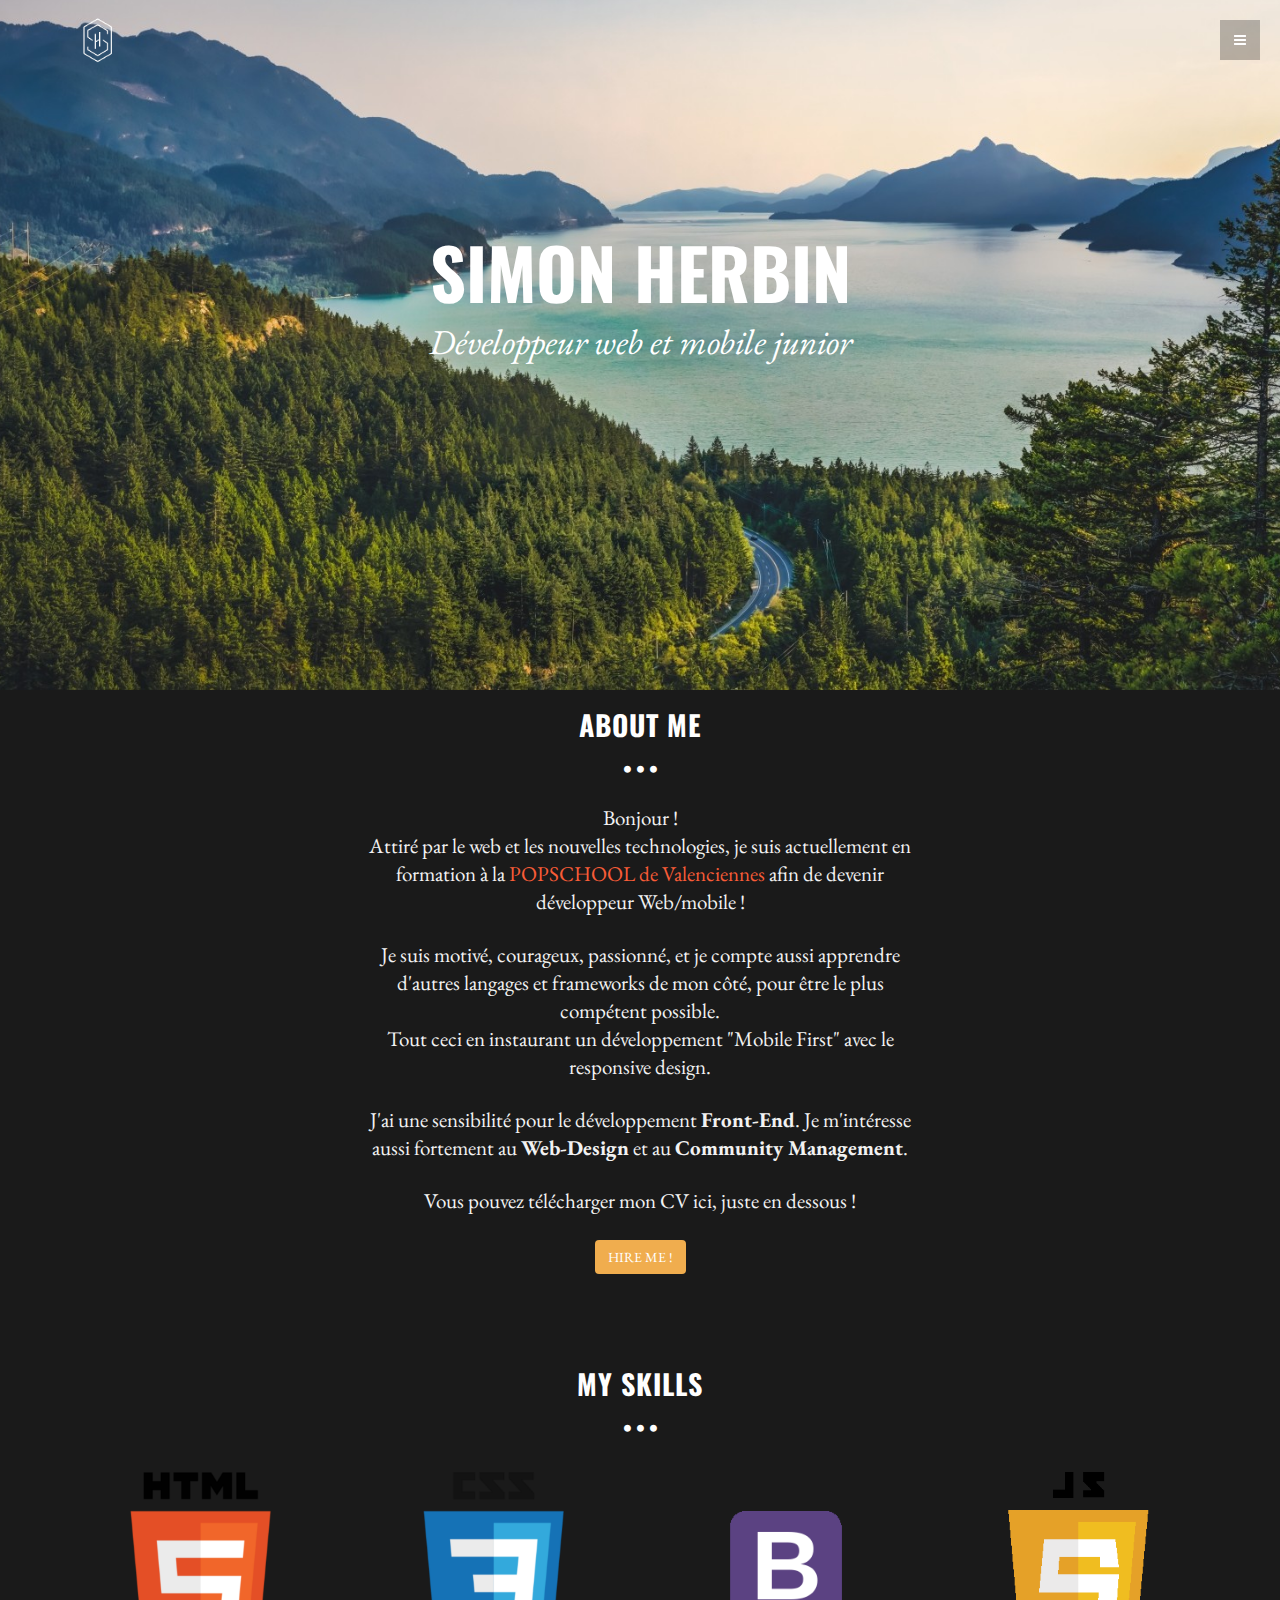
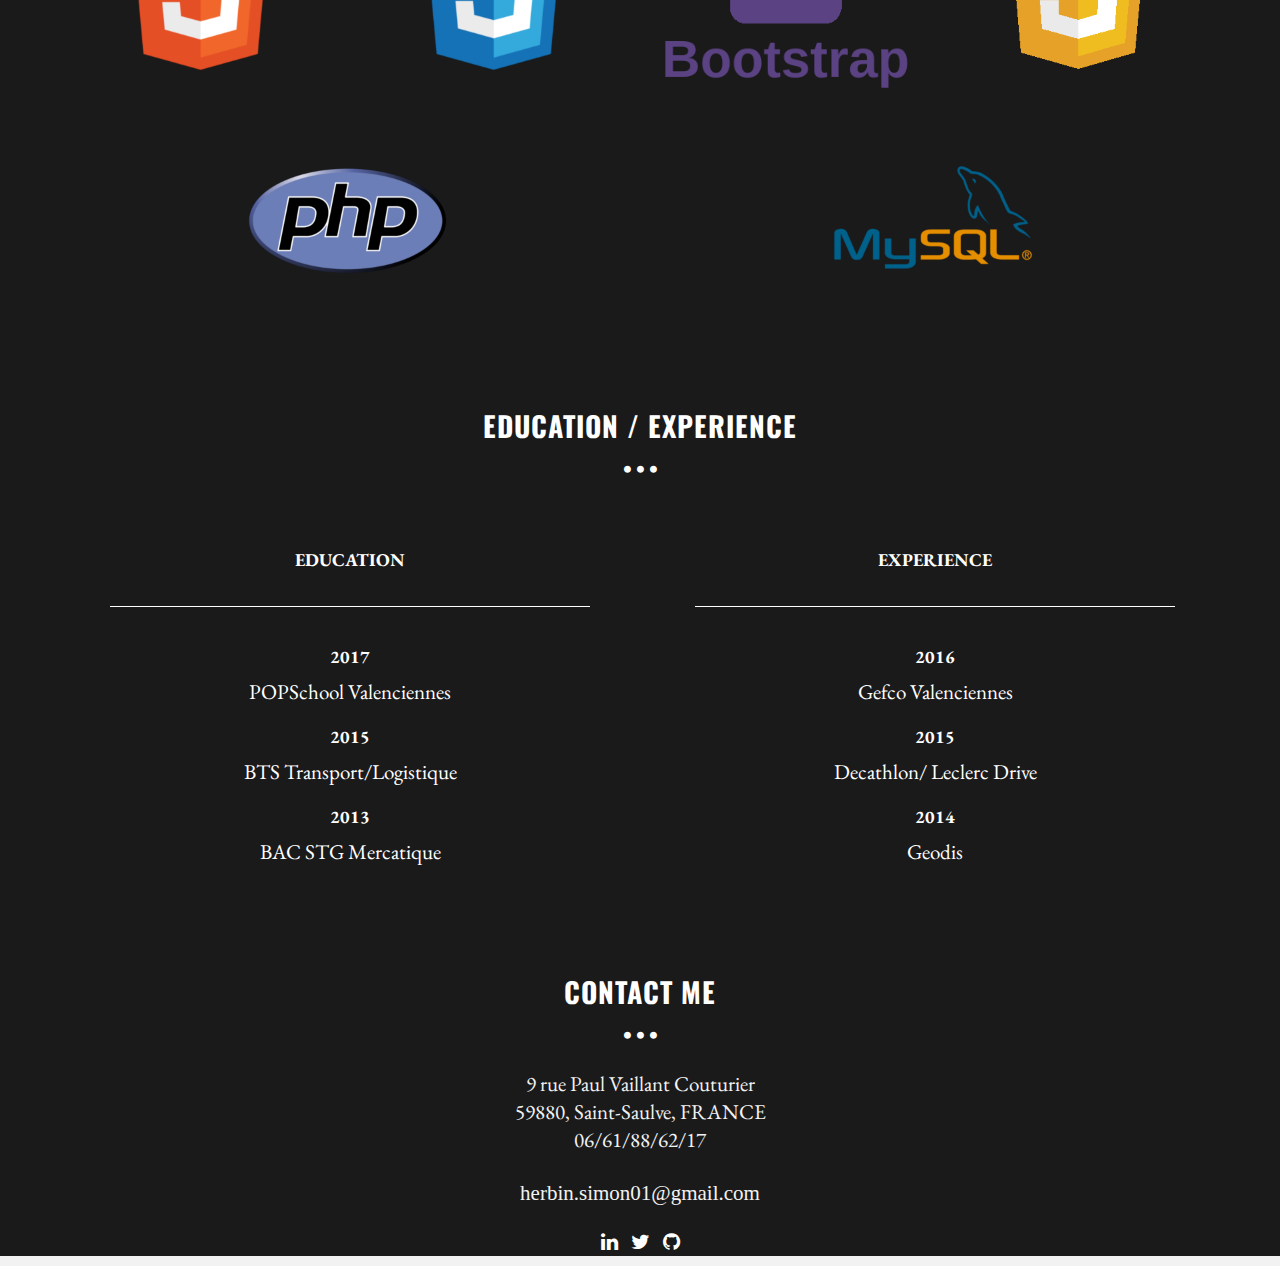
==== index.html @ bc4a607e "real index" ====
<!DOCTYPE html>
<html lang="fr">
  <head>
    <meta charset="utf-8">
    <meta name="viewport" content="width=device-width, initial-scale=1.0">
    <meta name="description" content="">
    <meta name="author" content="">
    <link rel="shortcut icon" href="assets/img/logo_shortcut.png">

    <title>SH Resume</title>

    <!-- Bootstrap core CSS -->
    <link href="assets/css/bootstrap.css" rel="stylesheet">

    <!-- Custom styles for this template -->
    <link href="assets/css/main2.css" rel="stylesheet">
	<link rel="stylesheet" href="assets/css/font-awesome.min.css">

    <script src="assets/js/jquery.min.js"></script>
	<script src="assets/js/modernizr.custom.js"></script>
	

	
    <link href='http://fonts.googleapis.com/css?family=Oswald:400,300,700' rel='stylesheet' type='text/css'>
    <link href='http://fonts.googleapis.com/css?family=EB+Garamond' rel='stylesheet' type='text/css'>

    <!-- HTML5 shim and Respond.js IE8 support of HTML5 elements and media queries -->
    <!--[if lt IE 9]>
      <script src="assets/js/html5shiv.js"></script>
      <script src="assets/js/respond.min.js"></script>
    <![endif]-->
  </head>

  <body data-spy="scroll" data-offset="0" data-target="#theMenu">
		
	<!-- Menu -->
	<nav class="menu" id="theMenu">
		<div class="menu-wrap">
			<h1 class="logo"><a href="index2.html#home">Menu</a></h1>
			<i class="icon-remove menu-close"></i>
			<a href="#home" class="smoothScroll">Home</a>
			<a href="#about" class="smoothScroll">About</a>
			<a href="#skills" class="smoothScroll">Skills</a>
			<a href="#contact" class="smoothScroll">Contact</a>
			<a href="index_en.html"> <img id="flag" src="assets/img/english.png" alt="flag" title="Click to English version"></a>
		</div>
		
		<!-- Menu button -->
		<div id="menuToggle"><i class="icon-reorder"></i></div>
	</nav>


	
	<!-- ========== HEADER SECTION ========== -->
	<section id="home" name="home"></section>
	<div id="headerwrap">
		<div class="container">
			<div class="logo">
				<img style="width: 55px" src="assets/img/logo_shortcut_white.png">
			</div>
			<br>
			<div class="row">
				<h1>SIMON HERBIN</h1> 
				<br>
				<h3>Développeur web et mobile junior </h3>
				<br>
				<br>
				<div class="col-lg-6 col-lg-offset-3">
				</div>
			</div>
		</div><!-- /container -->
	</div><!-- /headerwrap -->
	
	
	
	<!-- ========== ABOUT SECTION ========== -->
	<section id="about" name="about"></section>
	<div id="f">
		<div class="container">
			<div class="row">
				<h3>ABOUT ME</h3>
				<p class="centered"><i class="icon icon-circle"></i><i class="icon icon-circle"></i><i class="icon icon-circle"></i></p>
				
				<!-- INTRO INFORMATION-->
				<div class="col-lg-6 col-lg-offset-3">
					<p>Bonjour ! <br> Attiré par le web et les nouvelles technologies, je suis actuellement en formation à la <a href="http://pop.eu.com/popschoolvalenciennes/" target="_blank"> POPSCHOOL de Valenciennes </a> afin de devenir développeur Web/mobile !</p>
					<p>Je suis motivé, courageux, passionné, et je compte aussi apprendre d'autres langages et frameworks de mon côté, pour être le plus compétent possible. <br> Tout ceci en instaurant un développement "Mobile First" avec le responsive design.</p>
					<p>J'ai une sensibilité pour le développement <strong>Front-End</strong>. Je m'intéresse aussi fortement au <strong>Web-Design</strong> et au <strong>Community Management</strong>.</p>
					<p>Vous pouvez télécharger mon CV ici, juste en dessous !</p>
					<p> <a href="assets/PDF/SH_resume.pdf" id="button_pdf" download>HIRE ME !</a> </p>
				</div>								
			</div>
		</div><!-- /container -->
	</div><!-- /f -->
	
	<!-- ========= SKILLS SECTION =========-->
	<section id="skills" name="skills">
		<div id="f">
			<div class="container">
				<div class="row">
					<h3>MY SKILLS</h3>
					<p class="centered"><i class="icon icon-circle"></i><i class="icon icon-circle"></i><i class="icon icon-circle"></i></p>
				</div>
				<div class="row">
					<div class="col-lg-3 col-md-3 col-sm-3 col-xs-6">
						<img id="html-css" src="assets/img/html.png" title="html logo" alt="html logo"> 
					</div>

					<div class="col-lg-3 col-md-3 col-sm-3 col-xs-6">
						<img id="html-css" src="assets/img/css.png" title="css logo" alt="css logo">	
					</div>

					<div class="col-lg-3 col-md-3 col-sm-3 col-xs-6">
						<img id="bootstrap-img" src="assets/img/bootstrap.png" title="css logo" alt="bootstrap logo">	
					</div>

					<div class="col-lg-3 col-md-3 col-sm-3 col-xs-6">
						<img id="js-logo" src="assets/img/js.png" title="js logo" alt="js logo">
					</div>
				</div>
					
				<div class="row">
					<div class="col-lg-6 col-md-6 col-sm-6 col-xs-6">
						<img id="php-logo" src="assets/img/php.png" title="php logo" alt="php logo">
					</div>
					
					<div class="col-lg-6 col-md-6 col-sm-6 col-xs-6">
						<img id="mysql-logo" src="assets/img/mysql.png" title="mysql logo" alt="mysql logo">
					</div>
				</div>
			</div>
		</div>
	</section>


	<!-- ========== EDUC SECTION =============== -->
	<section class="exp">
		<div id="f">
			<div class="container">
				<div class="row">
					<div class="col-lg-12">
						<h3>EDUCATION / EXPERIENCE</h3>
						<p class="centered"><i class="icon icon-circle"></i><i class="icon icon-circle"></i><i class="icon icon-circle"></i></p>
					</div>
				</div>
				<div class="row">
					<div class="col-lg-6 col-md-6 col-sm-6" id="marginbotforeduc">
						<ul>
							<h4 id="marg-h4-skill">Education</h4>
							<h4>2017</h4>
							<li>POPSchool Valenciennes</li>
							<h4>2015</h4>
							<li>BTS Transport/Logistique</li>
							<h4>2013</h4>
							<li>BAC STG Mercatique</li>
						</ul>
					</div>
					<div class="col-lg-6 col-md-6 col-sm-6">
						<ul>
							<h4 id="marg-h4-skill">Experience</h4>
							<h4>2016</h4>
							<li>Gefco Valenciennes</li>
							<h4>2015</h4>
							<li>Decathlon/ Leclerc Drive</li>
							<h4>2014</h4>
							<li>Geodis</li>
						</ul>
					</div>
				</div>
			</div>
		</div>
	</section>



	<!-- ========== CONTACT SECTION ========== -->
	<section id="contact" name="contact"></section>
	<div id="b">
		<div class="container">
			<div class="row">
				<h3>CONTACT ME</h3>
				<p id="circle-contact" class="centered"><i class="icon icon-circle"></i><i class="icon icon-circle"></i><i class="icon icon-circle"></i></p>
				
				<div class="col-lg-6 col-lg-offset-3">
					<p>9 rue Paul Vaillant Couturier<br/>59880, Saint-Saulve, FRANCE<br/>06/61/88/62/17</p>
					<p id="mail">herbin.simon01@gmail.com</p>
					<div class="social-icon">
						<a href="https://www.linkedin.com/in/simon-herbin-9576aaa9/" target="_blank"><i class="icon-linkedin fa-2x"></i></a>
						<a href="#"><i class="icon-twitter"></i></a>
						<a href="https://github.com/SimonHERBIN" target="_blank"><i class="icon-github"></i></a>
					</div>
				</div>
			</div>
		</div>
	</div>

	

    <!-- Bootstrap core JavaScript
    ================================================== -->
    <!-- Placed at the end of the document so the pages load faster -->
	<script src="assets/js/classie.js"></script>
    <script src="assets/js/bootstrap.min.js"></script>
    <script src="assets/js/smoothscroll.js"></script>
	<script src="assets/js/main.js"></script>
</body>
</html>
---- assets/css/main2.css ----
/*
 * Author: Carlos Alvarez
 * URL: http://alvarez.is
 *
 * Project Name: Minimal - Free Bootstrap 3 Theme
 * Version: 1.0
 * URL: http://blacktie.co
 */

body {
  background-color: #f2f2f2;
    font-family: 'EB Garamond', serif;
    font-weight: 300;
    font-size: 16px;
    color: #555;

    -webkit-font-smoothing: antialiased;
    -webkit-overflow-scrolling: touch;
}

/* Titles */
h1, h2, h3, h4, h5, h6 {
    font-family: 'Oswald', sans-serif;
    font-weight: 300;
    color: #333;
}


/* Paragraph & Typographic */
p {
    line-height: 28px;
    margin-bottom: 25px;
}

#mail {
	font-family: 'Garamond', serif;  
}

.centered {
    text-align: center;
}

/* Links */
a {
    color: #f85c37;
    word-wrap: break-word;

    -webkit-transition: color 0.1s ease-in, background 0.1s ease-in;
    -moz-transition: color 0.1s ease-in, background 0.1s ease-in;
    -ms-transition: color 0.1s ease-in, background 0.1s ease-in;
    -o-transition: color 0.1s ease-in, background 0.1s ease-in;
    transition: color 0.1s ease-in, background 0.1s ease-in;
}

a:hover,
a:focus {
    color: #7b7b7b;
    text-decoration: none;
    outline: 0;
}

a:before,
a:after {
    -webkit-transition: color 0.1s ease-in, background 0.1s ease-in;
    -moz-transition: color 0.1s ease-in, background 0.1s ease-in;
    -ms-transition: color 0.1s ease-in, background 0.1s ease-in;
    -o-transition: color 0.1s ease-in, background 0.1s ease-in;
    transition: color 0.1s ease-in, background 0.1s ease-in;
}

 hr {
    display: block;
    height: 1px;
    border: 0;
    border-top: 1px solid #ccc;
    margin: 1em 0;
    padding: 0;
}


/* ==========================================================================
   Wrap Sections
   ========================================================================== */

#headerwrap {
	background: url(../img/bg5.jpg) no-repeat center top;
	margin-top: -10px;
	padding-top:20px;
	text-align:center;
	background-attachment: relative;
	background-position: center center;
	min-height: 700px;
	width: 100%;
	
    -webkit-background-size: 100%;
    -moz-background-size: 100%;
    -o-background-size: 100%;
    background-size: 100%;

    -webkit-background-size: cover;
    -moz-background-size: cover;
    -o-background-size: cover;
    background-size: cover;
}

#headerwrap h1 {
	margin-top: 140px;
	color: white;
	font-size: 70px;
	font-weight: 700;
}

#headerwrap h3 {
	color: white;
	font-size: 35px;
	font-weight: 100;
    font-family: 'EB Garamond', serif;
    font-style: oblique;
    margin-top: -20px;
}

#headerwrap .logo {
	text-align: left;
}

#flag {
	width: 42px;
	transition-duration: 0.5s;
}

#flag:hover {
	width: 55px;
}


/* Footer Wrap */

#f {
	background: #1a1a1a;
	padding-top: 0px;
	padding-bottom: 0px;
	text-align: center
}

#f h3 {
	color: white;
	font-size: 28px;
	font-weight: 700;
	letter-spacing: 1px;	
}


#f h6 {
	color: white;
	font-size: 20px;
	letter-spacing: 1px;
}

#f i {
	font-size: 8px;
	color: #fff;
    padding: 3px;
}

#f p {
	font-size: 21px;
	color: #f2f2f2;
}

#f img {
	text-align: center;
	
}

/*SKILL*/
#skills h3 {
	padding-top: 50px; 	 
}
.centered {
	padding-top: -2px;
}

#bootstrap-img {
	width: 250px;
	max-width: 100%;
}

#html-css {
	width: 210px;
	max-width: 100%;
}

#js-logo {
	width: 210px;
	max-width: 100%;
}

#php-logo {
	width: 200px;
	max-width: 100%;
}

#mysql-logo {
	width: 200px;
	max-width: 100%;
}

#skills h4 {
	color: white;
	margin-top: 3em;
	margin-bottom: 2em;
	font-size: 20px;
	font-weight: 700;
	text-transform: uppercase;
}



/* EDUC */

.exp {
	background-color: #1a1a1a;
	padding-top: 70px;
	padding-bottom: 70px;
}

.exp p {
	font-size: 21px;
	color: ##bdbdbd;
}

.exp i {
	font-size: 8px;
	color: white;
	padding: 3px;
}

.exp h3 {
	color: white;
	font-size: 28px;
	font-weight: 700;
	letter-spacing: 1px;
	text-align: center;
}

.exp h4 {
	 color: white;
	 text-transform: uppercase;
	 font-family: 'EB Garamond', serif;
	 font-weight: 700;


}

.exp ul {
	list-style: none;
	color: white;
	padding-right: 35px;
	font-family: 'EB Garamond', serif;
	font-size: 21px;


}

.exp li {
	margin-bottom: 20px;
}

#marg-h4-skill {
	margin-bottom: 40px;
	border-bottom: 1px solid;
	padding: 2em;
}

/*CONTACT*/

.social-icon a i {
	font-size: 20px;
	color: white;
	margin: 0 5px 0 5px;
}

#b {
	background: #1a1a1a;
	padding-top: 0px;
	padding-bottom: 0px;
	text-align: center
}

#b h3 {
	color: white;
	font-size: 28px;
	font-weight: 700;
	letter-spacing: 1px;	
}


#b h6 {
	color: white;
	font-size: 20px;
	letter-spacing: 1px;
}

#b p {
	font-size: 21px;
	color: #f2f2f2;
}

#b img {
	text-align: center;
	
}

#circle-contact i {
	font-size: 8px;
	color: #fff;
	padding: 3px;
}


/* MENU CONF*/

.menu {
	position: fixed;
	right: -200px;
	width: 260px;
	height: 100%;
	top: 0;
	z-index: 10;
	text-align: left;
}

.menu.menu-open {
	right: 0px;
}

.menu-wrap {
	position: absolute;
	top: 0;
	left: 60px;
	background: #1a1a1a;
	width: 200px;
	height: 100%;
}

.menu h1.logo a {
	font-family: 'Oswald', sans-serif;
	font-size: 16px;
	font-weight: 700;
	letter-spacing: 0.15em;
	line-height: 40px;
	text-transform: uppercase;
	color: #ffffff;
	margin-top: 20px;
}

.menu h1.logo a:hover {
	color: #f85c37;
}

.menu img.logo {
	margin: 20px 0;
	max-width: 160px;
}

.menu a {
	margin-left: 20px;
	color: #808080;
	display: block;
	font-size: 12px;
	font-weight: 700;
	line-height: 40px;
	letter-spacing: 0.1em;
	text-transform: uppercase;
}

.menu a:hover {
	color: #ffffff;
}

.menu a:active {
	color: #ffffff;
}

.menu a > i {
	float: left;
	display: inline-block;
	vertical-align: middle; 
	text-align: left;
	width: 25px;
	font-size: 14px;
	line-height: 40px;
	margin: 25px 2px;
}

.menu-close {
	cursor: pointer;
	display: block;
	position: absolute;
	font-size: 14px;
	color: #808080;
	width: 40px;
	height: 40px;
	line-height: 40px;
	top: 20px;
	right: 5px;
	-webkit-transition: all .1s ease-in-out;
	   -moz-transition: all .1s ease-in-out;
		-ms-transition: all .1s ease-in-out;
		 -o-transition: all .1s ease-in-out;
			transition: all .1s ease-in-out;
}

.menu-close:hover {
	color: #ffffff;
	-webkit-transition: all .1s ease-in-out;
	   -moz-transition: all .1s ease-in-out;
		-ms-transition: all .1s ease-in-out;
		 -o-transition: all .1s ease-in-out;
			transition: all .1s ease-in-out;
}

/* Push the body after clicking the menu button */
.body-push {
	overflow-x: hidden;
	position: relative;
	left: 0;
}

.body-push-toright {
	left: 200px;
}

.body-push-toleft {
	left: -200px;
}

.menu,
.body-push {
	-webkit-transition: all .3s ease;
	   -moz-transition: all .3s ease;
		-ms-transition: all .3s ease;
		 -o-transition: all .3s ease;
			transition: all .3s ease;
}

#menuToggle {
	position: absolute;
	top: 20px;
	left: 0;
	z-index: 11;
	display: block;
	text-align: center;
	font-size: 14px;
	color: #ffffff;
	width: 40px;
	height: 40px;
	line-height: 40px;
	cursor: pointer;
	background: rgba(0,0,0,0.25);
	-webkit-transition: all .1s ease-in-out;
	   -moz-transition: all .1s ease-in-out;
		-ms-transition: all .1s ease-in-out;
		 -o-transition: all .1s ease-in-out;
			transition: all .1s ease-in-out;
}

#menuToggle:hover {
	color: #ffffff;
	background: rgba(0,0,0,0.2);
	-webkit-transition: all .1s ease-in-out;
	   -moz-transition: all .1s ease-in-out;
		-ms-transition: all .1s ease-in-out;
		 -o-transition: all .1s ease-in-out;
			transition: all .1s ease-in-out;
}

/* BOUTON PDF */ 

#button_pdf {
	background-color: #f0ad4e;
	color: white;
	font-family: inherit;
	font-size: 14px;
	display: inline-block;
padding: 6px 12px;
margin-bottom: 0;
font-size: 14px;
font-weight: normal;
line-height: 1.428571429;
text-align: center;
white-space: nowrap;
vertical-align: middle;
cursor: pointer;
border: 1px solid transparent;
border-radius: 4px;
}

@media screen and (max-width: 767px) {

#marginbotforeduc {
	margin-bottom: 4em;
}

#bootstrap-img {
	width: 150px;
}

#html-css {
	width: 110px;
}

#js-logo {
	width: 110px;
}

#php-logo {
	width: 150px;
}

#mysql-logo {
	width: 150px;
}

}

@media screen and (min-width: 768px) {
	#bootstrap-img {
		margin-top: 0.5em;
	}
}
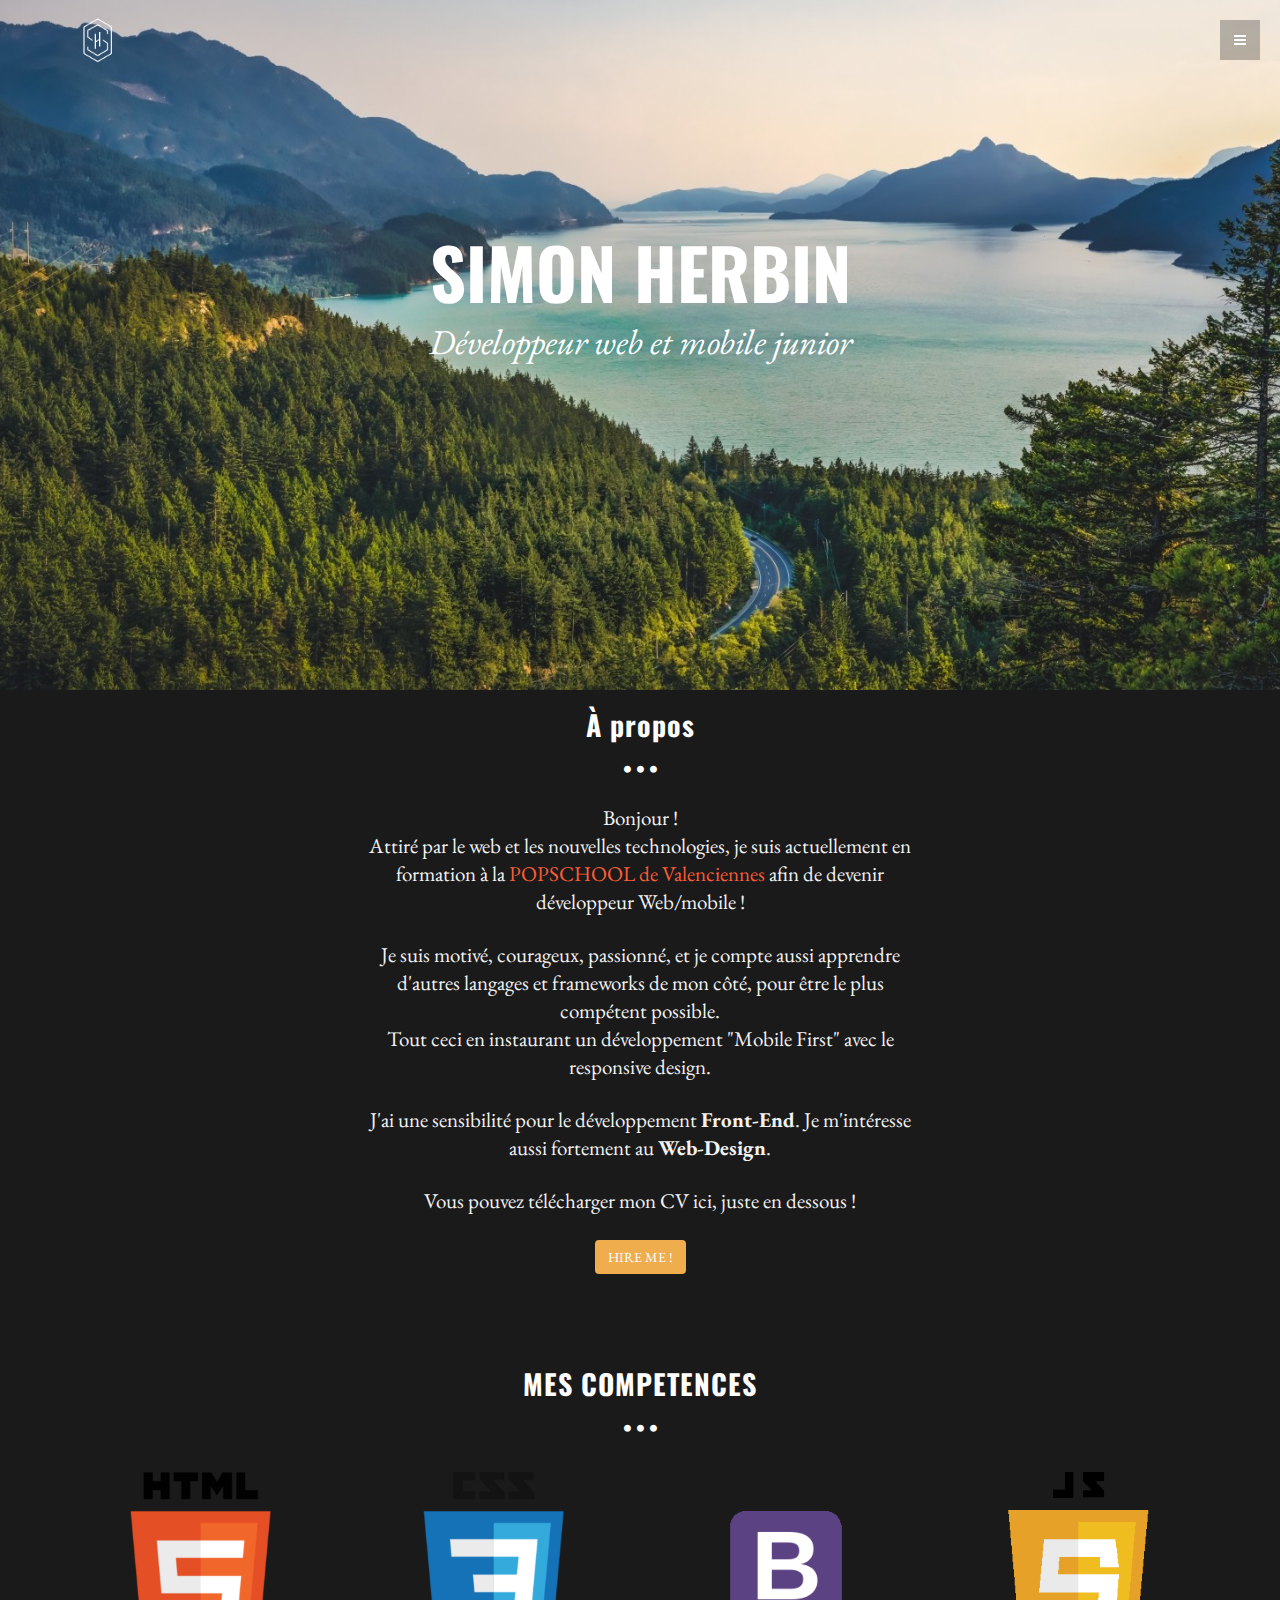
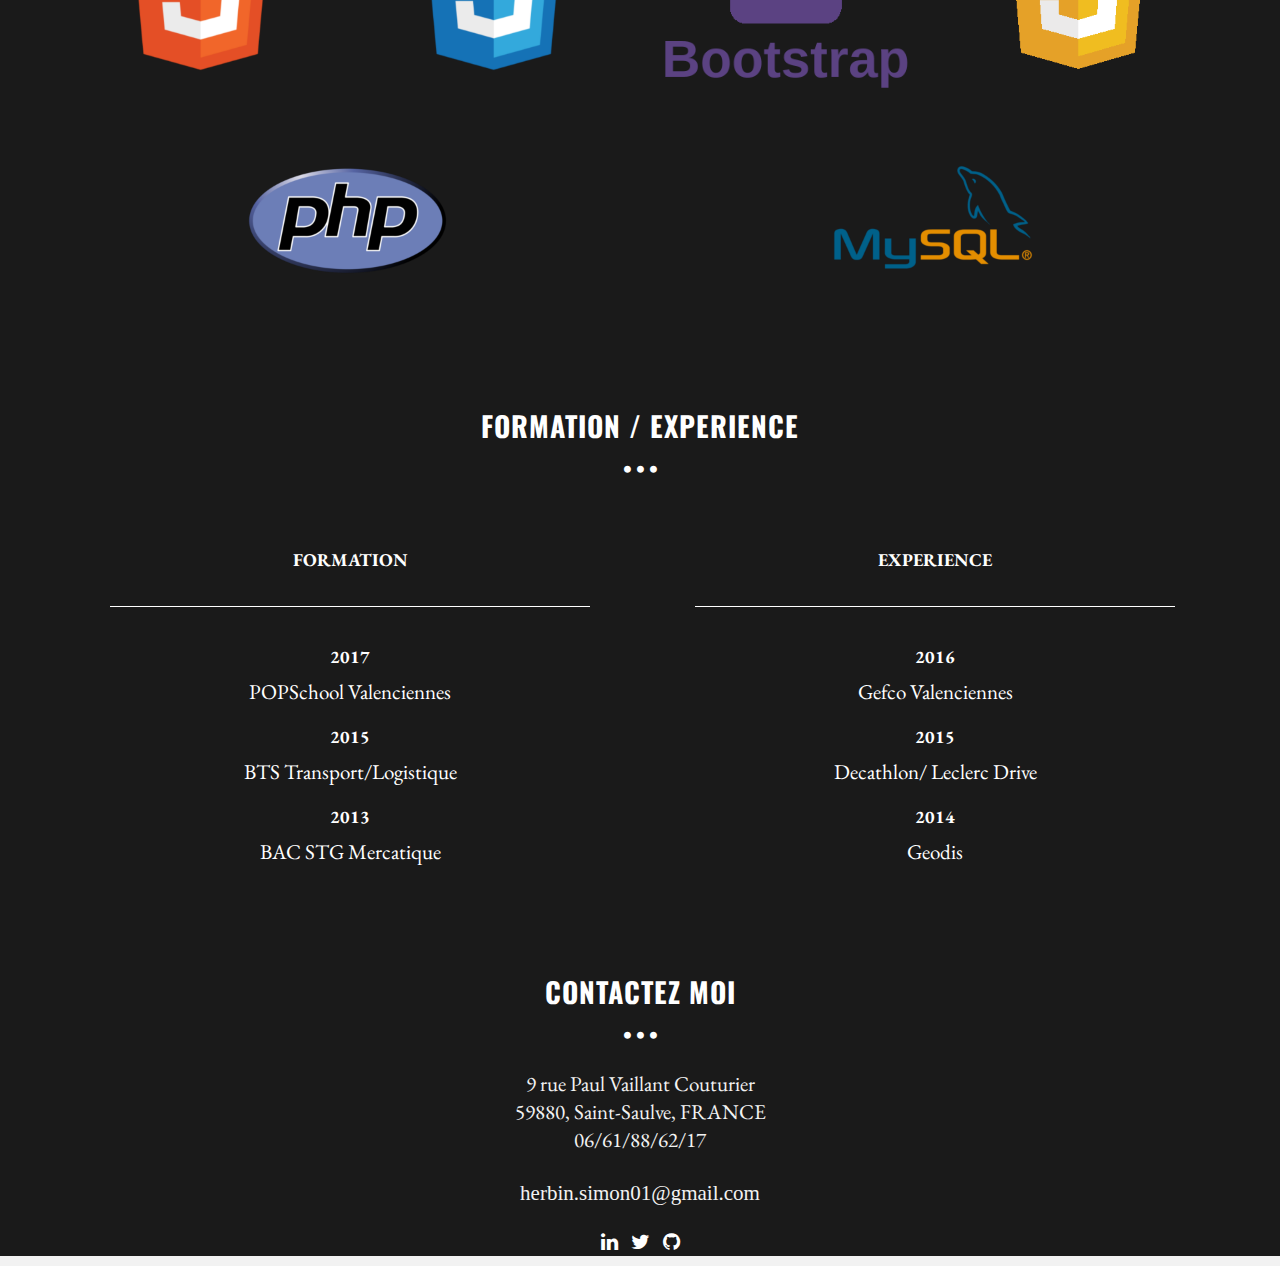
==== commit 32d7c767: "Add files via upload" ====
--- a/index.html
+++ b/index.html
@@ -1,4 +1,4 @@
-<!DOCTYPE html>
+	<!DOCTYPE html>
 <html lang="fr">
   <head>
     <meta charset="utf-8">
@@ -21,8 +21,8 @@
 	
 
 	
-    <link href='http://fonts.googleapis.com/css?family=Oswald:400,300,700' rel='stylesheet' type='text/css'>
-    <link href='http://fonts.googleapis.com/css?family=EB+Garamond' rel='stylesheet' type='text/css'>
+    <link href='https://fonts.googleapis.com/css?family=Oswald:400,300,700' rel='stylesheet' type='text/css'>
+    <link href='https://fonts.googleapis.com/css?family=EB+Garamond' rel='stylesheet' type='text/css'>
 
     <!-- HTML5 shim and Respond.js IE8 support of HTML5 elements and media queries -->
     <!--[if lt IE 9]>
@@ -78,16 +78,16 @@
 	<div id="f">
 		<div class="container">
 			<div class="row">
-				<h3>ABOUT ME</h3>
+				<h3>À propos</h3>
 				<p class="centered"><i class="icon icon-circle"></i><i class="icon icon-circle"></i><i class="icon icon-circle"></i></p>
 				
 				<!-- INTRO INFORMATION-->
 				<div class="col-lg-6 col-lg-offset-3">
 					<p>Bonjour ! <br> Attiré par le web et les nouvelles technologies, je suis actuellement en formation à la <a href="http://pop.eu.com/popschoolvalenciennes/" target="_blank"> POPSCHOOL de Valenciennes </a> afin de devenir développeur Web/mobile !</p>
 					<p>Je suis motivé, courageux, passionné, et je compte aussi apprendre d'autres langages et frameworks de mon côté, pour être le plus compétent possible. <br> Tout ceci en instaurant un développement "Mobile First" avec le responsive design.</p>
-					<p>J'ai une sensibilité pour le développement <strong>Front-End</strong>. Je m'intéresse aussi fortement au <strong>Web-Design</strong> et au <strong>Community Management</strong>.</p>
+					<p>J'ai une sensibilité pour le développement <strong>Front-End</strong>. Je m'intéresse aussi fortement au <strong>Web-Design</strong>.</p>
 					<p>Vous pouvez télécharger mon CV ici, juste en dessous !</p>
-					<p> <a href="assets/PDF/SH_resume.pdf" id="button_pdf" download>HIRE ME !</a> </p>
+					<p> <a href="assets/PDF/Herbin_Simon_CV.pdf" id="button_pdf" download>HIRE ME !</a> </p>
 				</div>								
 			</div>
 		</div><!-- /container -->
@@ -98,7 +98,7 @@
 		<div id="f">
 			<div class="container">
 				<div class="row">
-					<h3>MY SKILLS</h3>
+					<h3>MES COMPETENCES</h3>
 					<p class="centered"><i class="icon icon-circle"></i><i class="icon icon-circle"></i><i class="icon icon-circle"></i></p>
 				</div>
 				<div class="row">
@@ -139,14 +139,14 @@
 			<div class="container">
 				<div class="row">
 					<div class="col-lg-12">
-						<h3>EDUCATION / EXPERIENCE</h3>
+						<h3>FORMATION / EXPERIENCE</h3>
 						<p class="centered"><i class="icon icon-circle"></i><i class="icon icon-circle"></i><i class="icon icon-circle"></i></p>
 					</div>
 				</div>
 				<div class="row">
 					<div class="col-lg-6 col-md-6 col-sm-6" id="marginbotforeduc">
 						<ul>
-							<h4 id="marg-h4-skill">Education</h4>
+							<h4 id="marg-h4-skill">Formation</h4>
 							<h4>2017</h4>
 							<li>POPSchool Valenciennes</li>
 							<h4>2015</h4>
@@ -178,7 +178,7 @@
 	<div id="b">
 		<div class="container">
 			<div class="row">
-				<h3>CONTACT ME</h3>
+				<h3>CONTACTEZ MOI</h3>
 				<p id="circle-contact" class="centered"><i class="icon icon-circle"></i><i class="icon icon-circle"></i><i class="icon icon-circle"></i></p>
 				
 				<div class="col-lg-6 col-lg-offset-3">
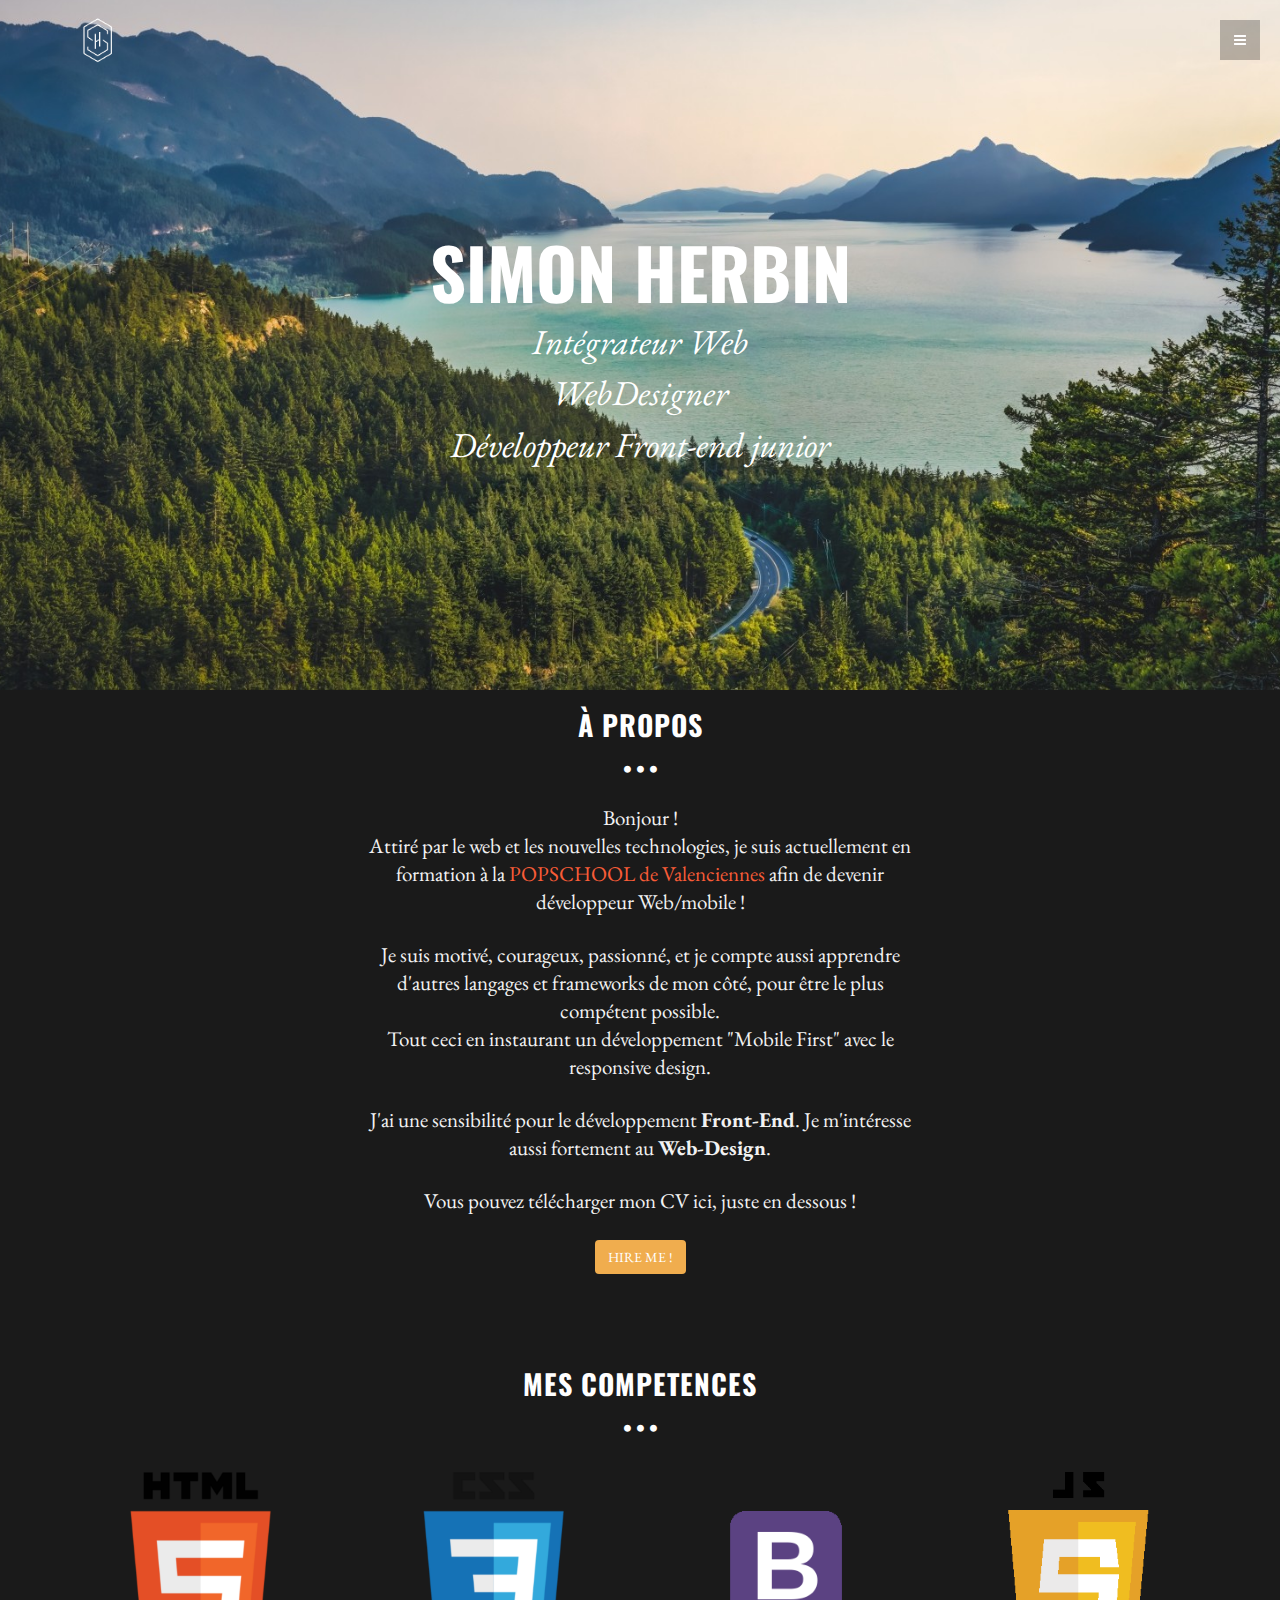
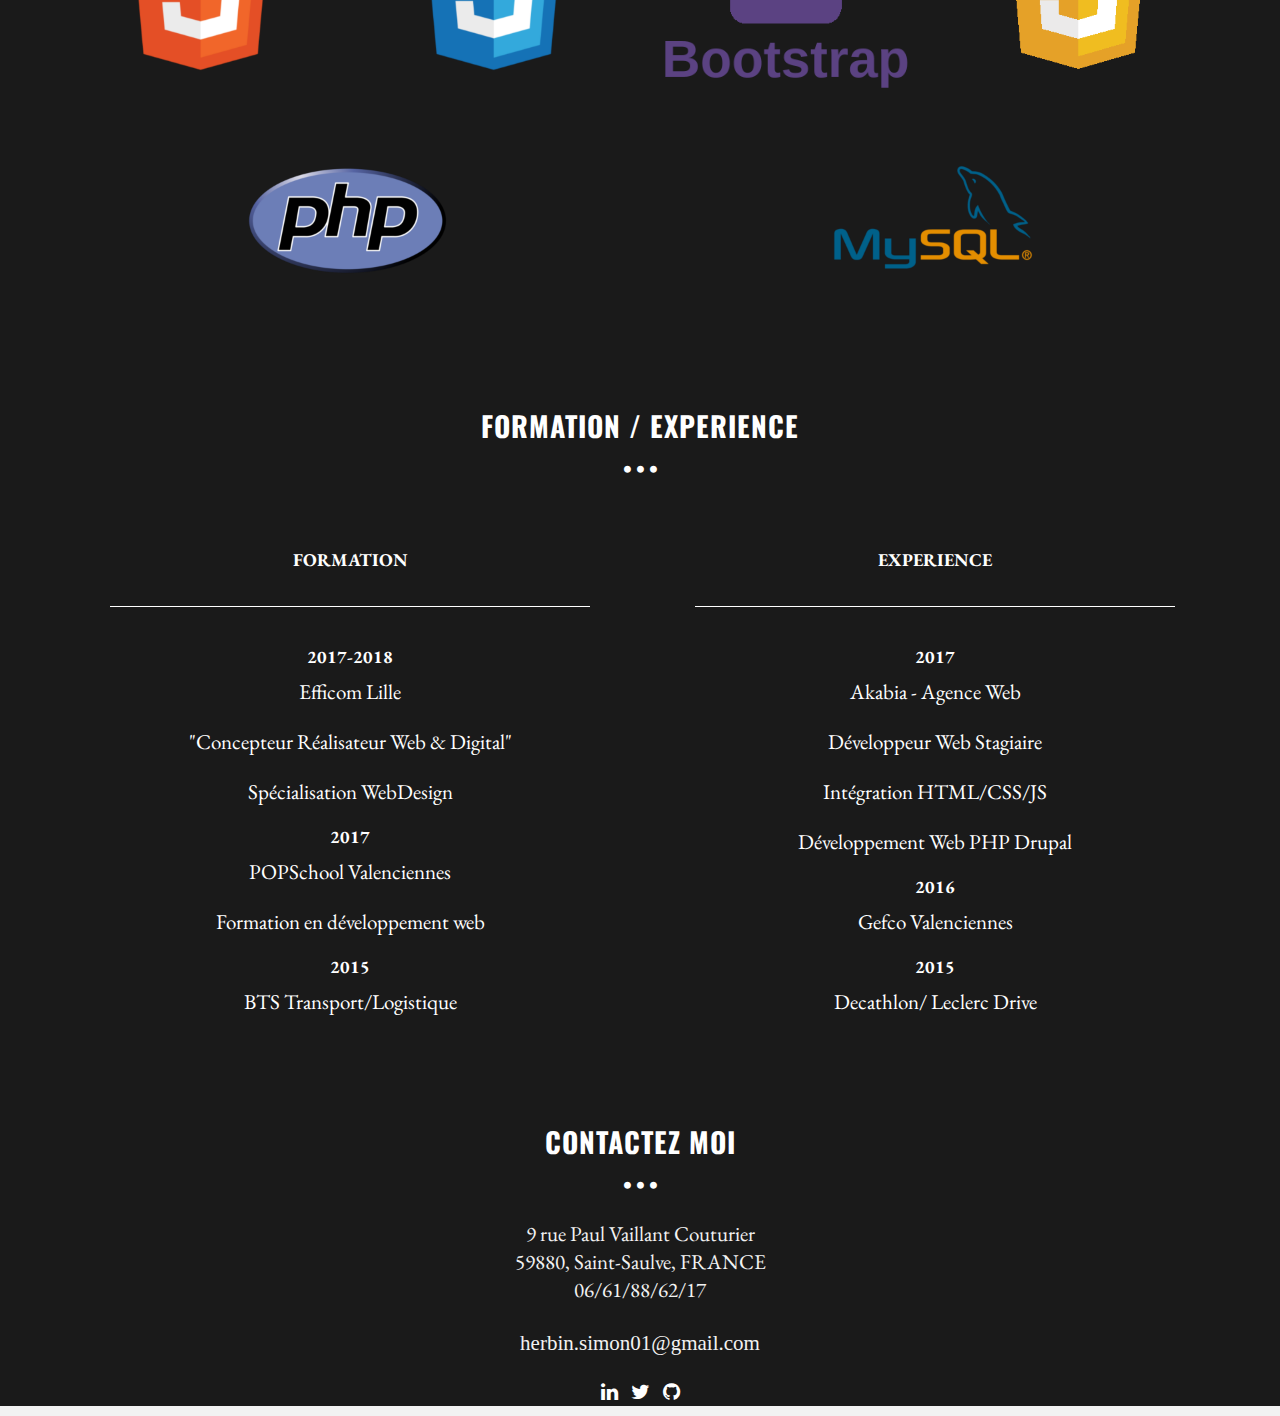
==== commit fe737c76: "upload" ====
--- a/index.html
+++ b/index.html
@@ -38,9 +38,9 @@
 		<div class="menu-wrap">
 			<h1 class="logo"><a href="index2.html#home">Menu</a></h1>
 			<i class="icon-remove menu-close"></i>
-			<a href="#home" class="smoothScroll">Home</a>
-			<a href="#about" class="smoothScroll">About</a>
-			<a href="#skills" class="smoothScroll">Skills</a>
+			<a href="#home" class="smoothScroll">Accueil</a>
+			<a href="#about" class="smoothScroll">À propos</a>
+			<a href="#skills" class="smoothScroll">Compétences</a>
 			<a href="#contact" class="smoothScroll">Contact</a>
 			<a href="index_en.html"> <img id="flag" src="assets/img/english.png" alt="flag" title="Click to English version"></a>
 		</div>
@@ -62,7 +62,7 @@
 			<div class="row">
 				<h1>SIMON HERBIN</h1> 
 				<br>
-				<h3>Développeur web et mobile junior </h3>
+				<h3>Intégrateur Web</h3> <br><h3>WebDesigner</h3> <br> <h3>Développeur Front-end junior</h3>
 				<br>
 				<br>
 				<div class="col-lg-6 col-lg-offset-3">
@@ -78,7 +78,7 @@
 	<div id="f">
 		<div class="container">
 			<div class="row">
-				<h3>À propos</h3>
+				<h3>À PROPOS</h3>
 				<p class="centered"><i class="icon icon-circle"></i><i class="icon icon-circle"></i><i class="icon icon-circle"></i></p>
 				
 				<!-- INTRO INFORMATION-->
@@ -147,23 +147,31 @@
 					<div class="col-lg-6 col-md-6 col-sm-6" id="marginbotforeduc">
 						<ul>
 							<h4 id="marg-h4-skill">Formation</h4>
+							<h4>2017-2018</h4>
+							<li>Efficom Lille</li>
+							<li>"Concepteur Réalisateur Web & Digital"</li>
+							<li>Spécialisation WebDesign</li>
 							<h4>2017</h4>
 							<li>POPSchool Valenciennes</li>
+							<li>Formation en développement web</li>
 							<h4>2015</h4>
 							<li>BTS Transport/Logistique</li>
-							<h4>2013</h4>
-							<li>BAC STG Mercatique</li>
+							<!-- <h4>2013</h4>
+							<li>BAC STG Mercatique</li> -->
 						</ul>
 					</div>
 					<div class="col-lg-6 col-md-6 col-sm-6">
 						<ul>
 							<h4 id="marg-h4-skill">Experience</h4>
+							<h4>2017</h4>
+							<li>Akabia - Agence Web</li>
+							<li>Développeur Web Stagiaire</li>
+							<li>Intégration HTML/CSS/JS</li>
+							<li>Développement Web PHP Drupal</li>
 							<h4>2016</h4>
 							<li>Gefco Valenciennes</li>
 							<h4>2015</h4>
 							<li>Decathlon/ Leclerc Drive</li>
-							<h4>2014</h4>
-							<li>Geodis</li>
 						</ul>
 					</div>
 				</div>
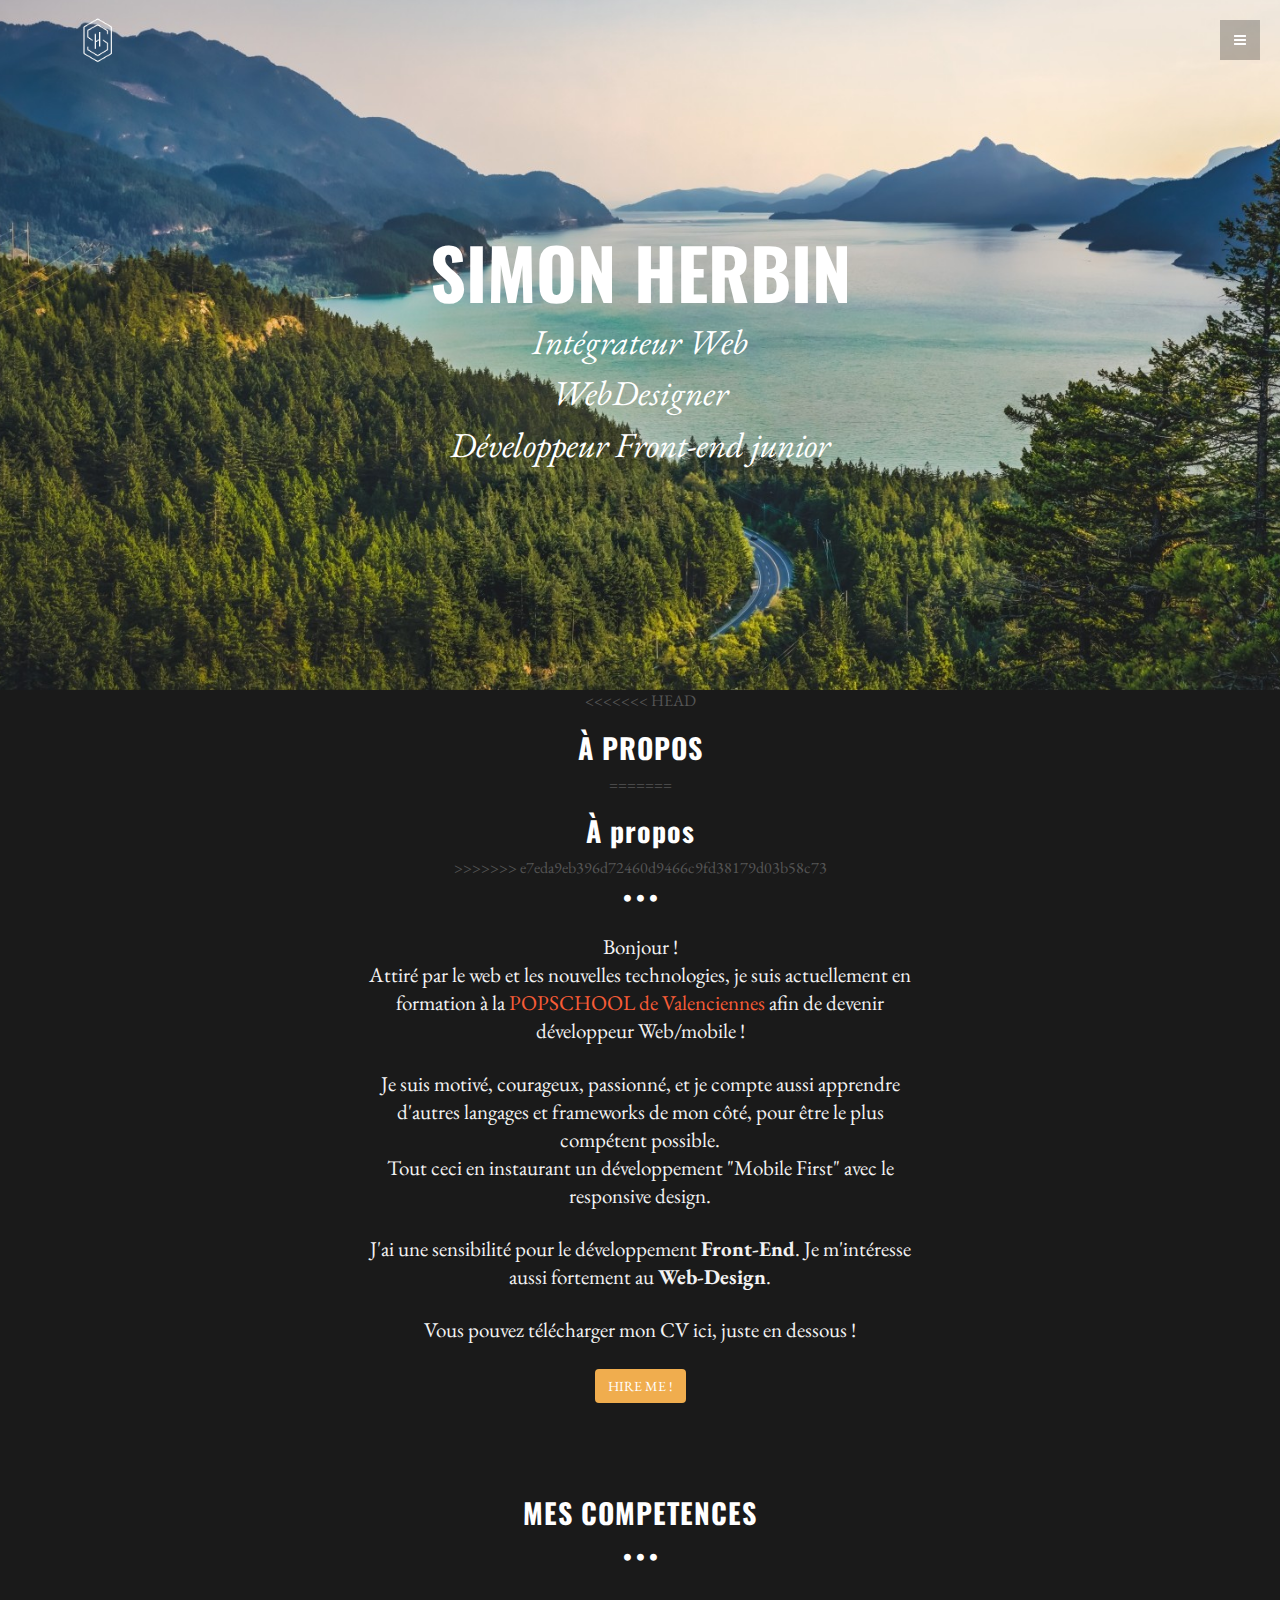
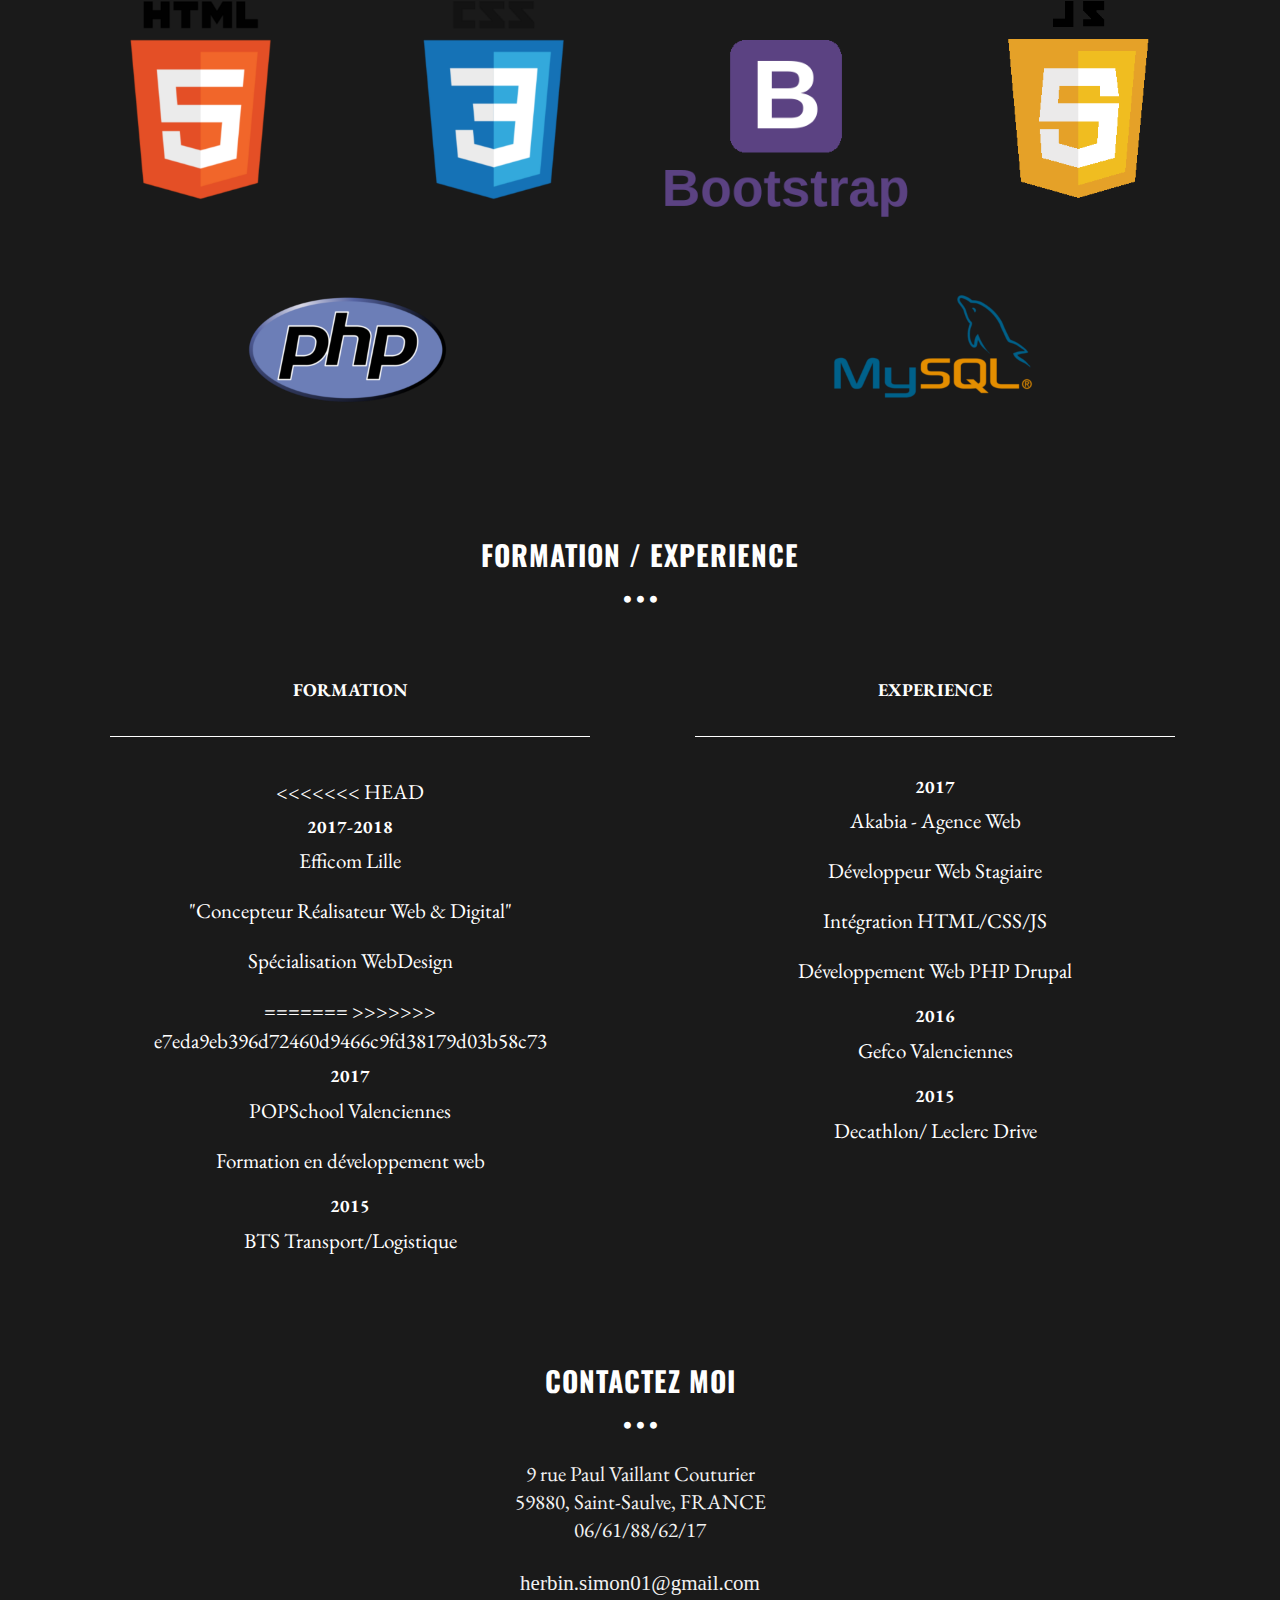
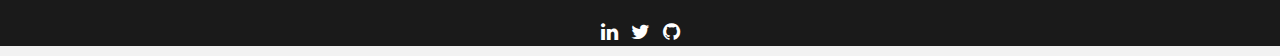
==== commit 4bed8183: "upload" ====
--- a/index.html
+++ b/index.html
@@ -78,7 +78,11 @@
 	<div id="f">
 		<div class="container">
 			<div class="row">
+<<<<<<< HEAD
 				<h3>À PROPOS</h3>
+=======
+				<h3>À propos</h3>
+>>>>>>> e7eda9eb396d72460d9466c9fd38179d03b58c73
 				<p class="centered"><i class="icon icon-circle"></i><i class="icon icon-circle"></i><i class="icon icon-circle"></i></p>
 				
 				<!-- INTRO INFORMATION-->
@@ -147,10 +151,13 @@
 					<div class="col-lg-6 col-md-6 col-sm-6" id="marginbotforeduc">
 						<ul>
 							<h4 id="marg-h4-skill">Formation</h4>
+<<<<<<< HEAD
 							<h4>2017-2018</h4>
 							<li>Efficom Lille</li>
 							<li>"Concepteur Réalisateur Web & Digital"</li>
 							<li>Spécialisation WebDesign</li>
+=======
+>>>>>>> e7eda9eb396d72460d9466c9fd38179d03b58c73
 							<h4>2017</h4>
 							<li>POPSchool Valenciennes</li>
 							<li>Formation en développement web</li>
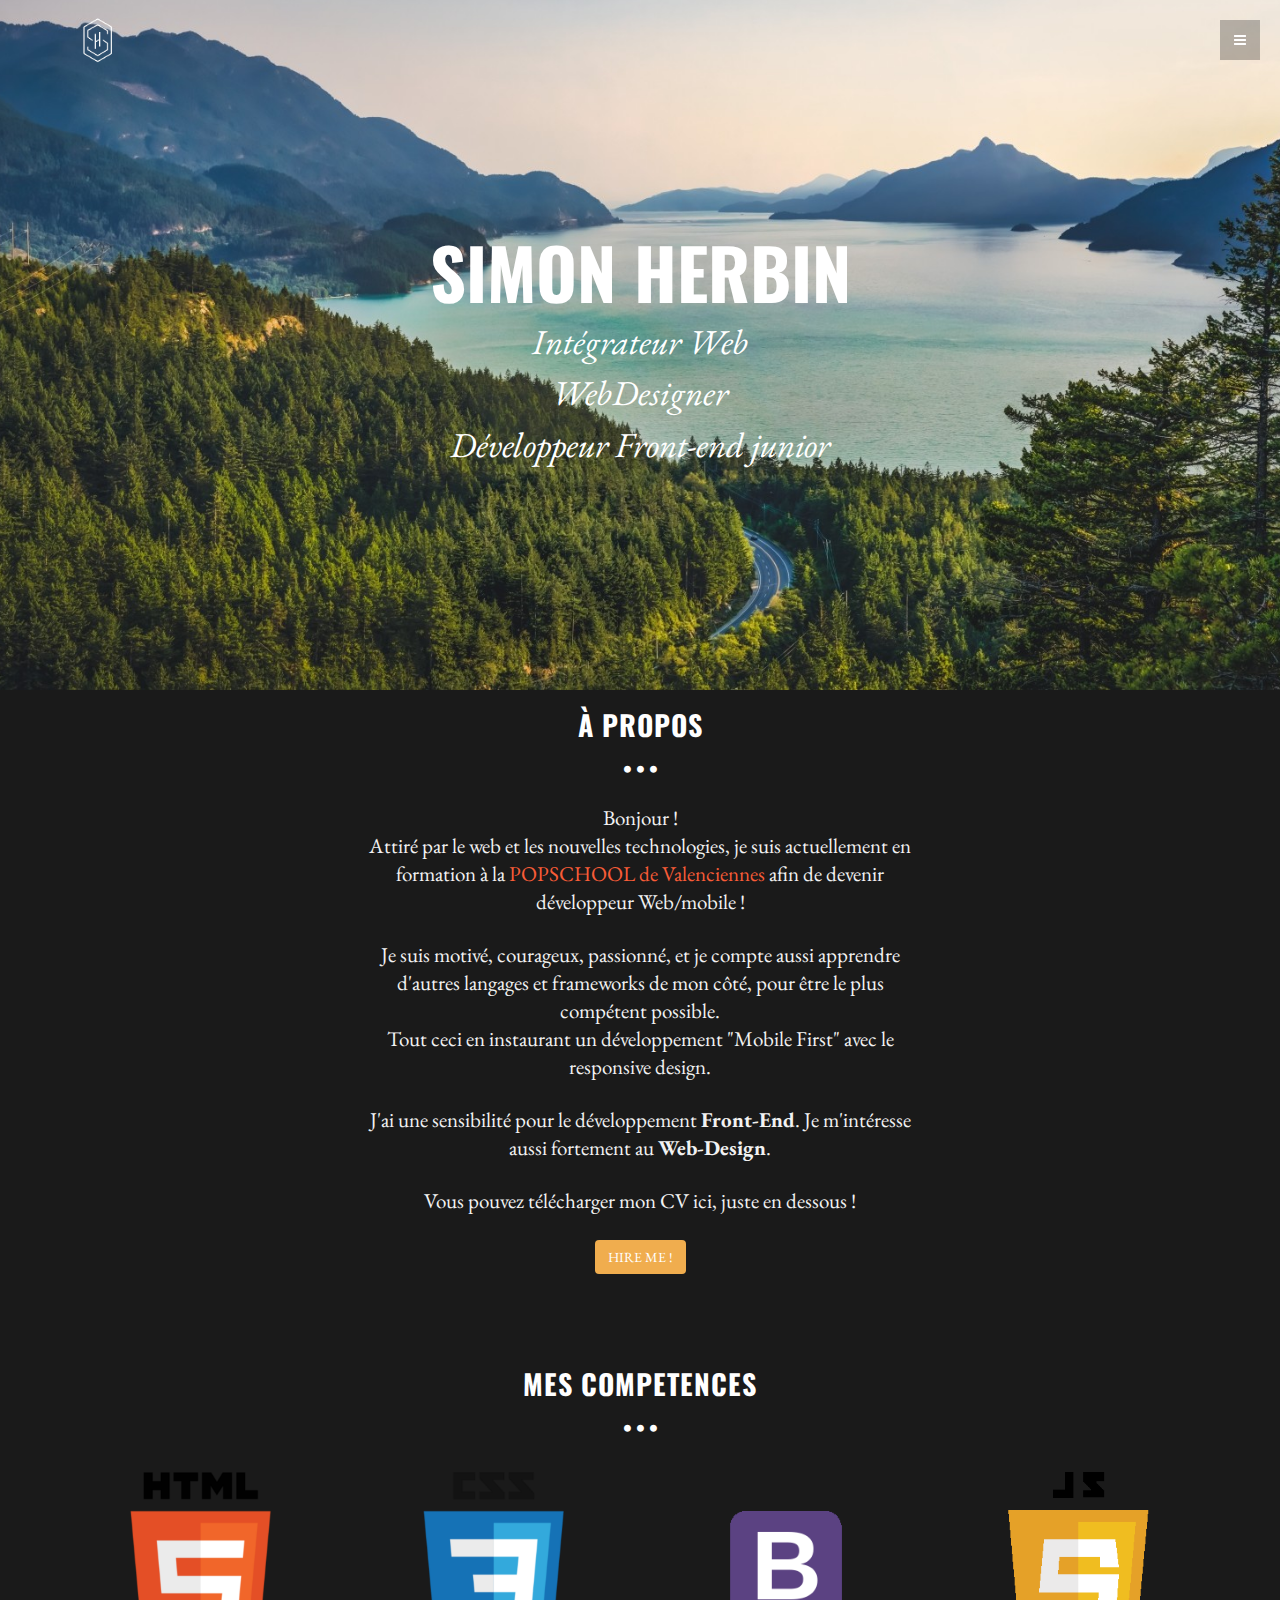
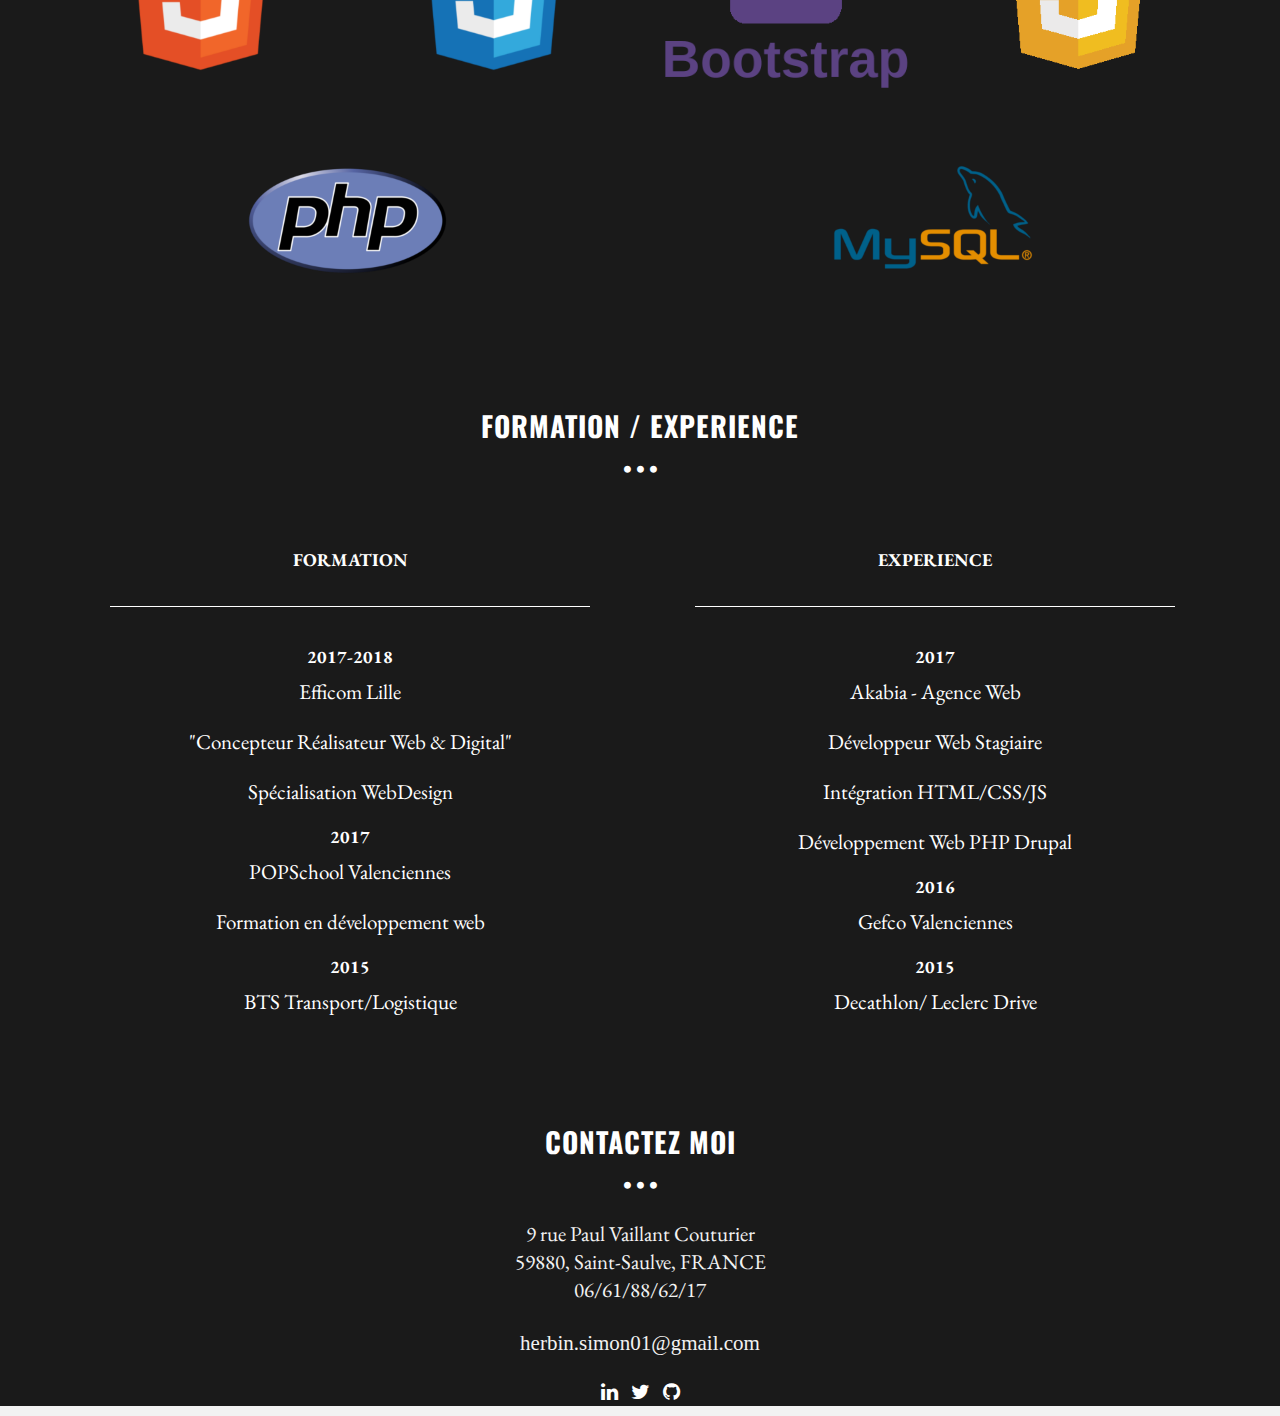
==== commit a88c87d1: "upload" ====
--- a/index.html
+++ b/index.html
@@ -78,11 +78,7 @@
 	<div id="f">
 		<div class="container">
 			<div class="row">
-<<<<<<< HEAD
 				<h3>À PROPOS</h3>
-=======
-				<h3>À propos</h3>
->>>>>>> e7eda9eb396d72460d9466c9fd38179d03b58c73
 				<p class="centered"><i class="icon icon-circle"></i><i class="icon icon-circle"></i><i class="icon icon-circle"></i></p>
 				
 				<!-- INTRO INFORMATION-->
@@ -151,13 +147,10 @@
 					<div class="col-lg-6 col-md-6 col-sm-6" id="marginbotforeduc">
 						<ul>
 							<h4 id="marg-h4-skill">Formation</h4>
-<<<<<<< HEAD
 							<h4>2017-2018</h4>
 							<li>Efficom Lille</li>
 							<li>"Concepteur Réalisateur Web & Digital"</li>
 							<li>Spécialisation WebDesign</li>
-=======
->>>>>>> e7eda9eb396d72460d9466c9fd38179d03b58c73
 							<h4>2017</h4>
 							<li>POPSchool Valenciennes</li>
 							<li>Formation en développement web</li>
